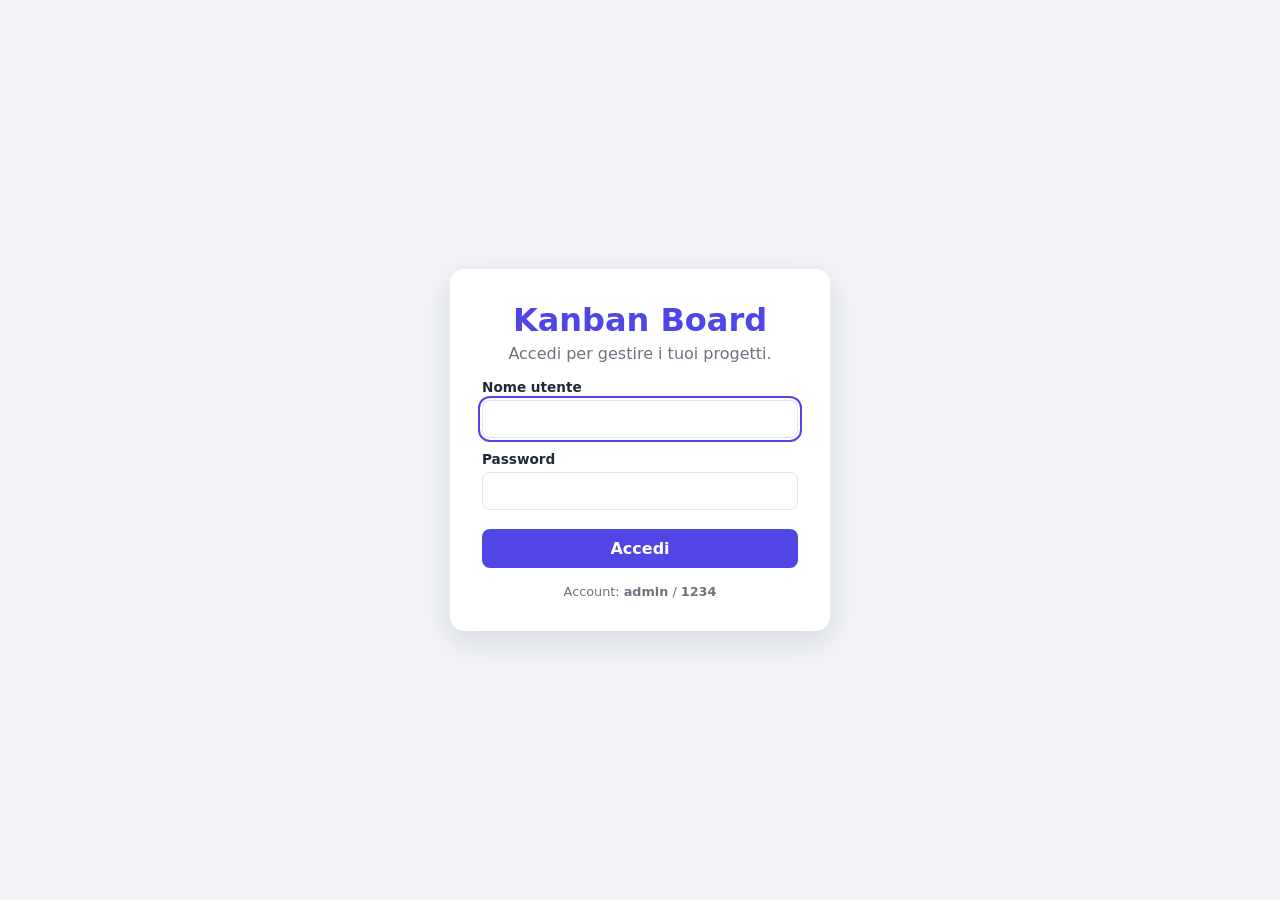
==== prova1/html/board.html @ 95789d74 "update" ====
<!DOCTYPE html>
<html lang="it">
<head>
  <meta charset="UTF-8">
  <meta name="viewport" content="width=device-width, initial-scale=1">
  <title>Progetto - Kanban</title>
  <link rel="stylesheet" href="../css/style.css">
  <script src="../js/storage.js" defer></script>
  <script src="../js/dati.js" defer></script>
  <script src="../js/board.js" defer></script>
</head>
<body>
  <header class="topbar topbar-fissa">
    <a href="../html/progetti.html" class="btn btn-secondario">&larr; Torna ai Progetti</a>
    <h1 id="titolo-progetto"></h1>
    <div class="utente">
      <span><strong id="utente-corrente"></strong></span>
      <button type="button" id="btn-logout" class="btn btn-secondario">Esci</button>
    </div>
  </header>

  <main class="contenitore">
    <section class="avanzamento" aria-label="Avanzamento del progetto">
      <div class="barra"><div class="barra-riempita" id="barra"></div></div>
      <p id="testo-avanzamento" class="progetto-info"></p>
      <button type="button" id="btn-nuova" class="btn btn-primario">+ Nuova attività</button>
    </section>

    <section id="board" class="board" aria-label="Board">
      <section class="colonna-box" data-stato="da-fare">
        <h2>Da fare <span class="contatore" id="conteggio-da-fare">0</span></h2>
        <div class="colonna" id="colonna-da-fare"></div>
      </section>
      <section class="colonna-box" data-stato="in-corso">
        <h2>In corso <span class="contatore" id="conteggio-in-corso">0</span></h2>
        <div class="colonna" id="colonna-in-corso"></div>
      </section>
      <section class="colonna-box" data-stato="completato">
        <h2>Completato <span class="contatore" id="conteggio-completato">0</span></h2>
        <div class="colonna" id="colonna-completato"></div>
      </section>
    </section>
  </main>

  <dialog id="dialog-attivita">
    <form id="form-attivita" novalidate>
      <h2 id="dialog-titolo">Nuova attività</h2>
      <input type="hidden" id="att-id">

      <label for="att-titolo">Titolo *</label>
      <input type="text" id="att-titolo" maxlength="100" autocomplete="off">

      <label for="att-descrizione">Descrizione</label>
      <textarea id="att-descrizione" rows="3" maxlength="500"></textarea>

      <div class="riga">
        <div>
          <label for="att-priorita">Priorità</label>
          <select id="att-priorita">
            <option value="bassa">Bassa</option>
            <option value="media" selected>Media</option>
            <option value="alta">Alta</option>
          </select>
        </div>
        <div>
          <label for="att-stato">Stato</label>
          <select id="att-stato">
            <option value="da-fare" selected>Da fare</option>
            <option value="in-corso">In corso</option>
            <option value="completato">Completato</option>
          </select>
        </div>
      </div>

      <label for="att-assegnatario">Assegnatario</label>
      <input type="text" id="att-assegnatario" maxlength="50" autocomplete="off">

      <p id="errore-titolo" class="errore" role="alert" hidden>Il titolo è obbligatorio.</p>

      <div class="azioni-form">
        <button type="button" id="btn-annulla" class="btn btn-secondario">Annulla</button>
        <button type="submit" class="btn btn-primario">Salva</button>
      </div>
    </form>
  </dialog>

  <template id="template-attivita">
    <article class="scheda" draggable="true">
      <h3 class="scheda-titolo"></h3>
      <p class="scheda-descrizione"></p>
      <div class="meta">
        <span class="badge scheda-priorita"></span>
        <span class="scheda-assegnatario"></span>
      </div>
      <div class="azioni">
        <button type="button" class="btn-icona btn-indietro" aria-label="Sposta indietro">&larr;</button>
        <button type="button" class="btn-icona btn-avanti" aria-label="Sposta avanti">&rarr;</button>
        <button type="button" class="btn-testo btn-modifica">Modifica</button>
        <button type="button" class="btn-testo btn-elimina">Elimina</button>
      </div>
    </article>
  </template>
</body>
</html>
---- prova1/css/style.css ----
/* Variabili di colore */
:root {
  --sfondo: #f1f3f8; --testo: #1f2937; --tenue: #6b7280; --bordo: #dfe3ee;
  --primario: #4f46e5; --primario-scuro: #4338ca; --errore: #dc2626;
  --da-fare: #f59e0b; --in-corso: #3b82f6; --completato: #10b981;
  --alta: #ef4444; --media: #f59e0b; --bassa: #10b981;
}

/* Base */
* { box-sizing: border-box; }
[hidden] { display: none !important; }
body { margin: 0; font-family: system-ui, -apple-system, "Segoe UI", Roboto, sans-serif; background: var(--sfondo); color: var(--testo); }
label { display: block; font-size: .85rem; font-weight: 600; margin: .8rem 0 .3rem; }
input, select, textarea { width: 100%; padding: .55rem .7rem; font: inherit; color: var(--testo); background: #fff; border: 1px solid var(--bordo); border-radius: 8px; }
input:focus, select:focus, textarea:focus, button:focus-visible, a:focus-visible { outline: 2px solid var(--primario); outline-offset: 2px; }
.errore { color: var(--errore); font-size: .85rem; margin: .6rem 0 0; }

/* Pulsanti */
.btn { display: inline-block; padding: .55rem 1rem; font: inherit; font-weight: 600; text-decoration: none; border: 1px solid transparent; border-radius: 8px; cursor: pointer; }
.btn-primario { background: var(--primario); color: #fff; }
.btn-primario:hover { background: var(--primario-scuro); }
.btn-secondario { background: #fff; color: var(--testo); border-color: var(--bordo); }
.btn-secondario:hover { background: #f3f4f8; }
.btn-icona, .btn-testo { font: inherit; font-size: .8rem; padding: .3rem .6rem; color: var(--testo); background: #f3f4f8; border: 1px solid var(--bordo); border-radius: 6px; cursor: pointer; }
.btn-icona:hover:not(:disabled), .btn-testo:hover { background: #e6e9f2; }
.btn-icona:disabled { opacity: .35; cursor: not-allowed; }
.btn-elimina { color: var(--errore); }

/* Barra superiore (fissa nella board, così "Torna ai Progetti" si vede sempre) */
.topbar { display: flex; align-items: center; justify-content: space-between; gap: 1rem; padding: .8rem 1.5rem; background: #fff; border-bottom: 1px solid var(--bordo); }
.topbar-fissa { position: sticky; top: 0; z-index: 10; }
.topbar h1 { margin: 0; font-size: 1.2rem; color: var(--primario); overflow-wrap: anywhere; }
.utente { display: flex; align-items: center; gap: .8rem; }
.contenitore { max-width: 1200px; margin: 0 auto; padding: 1.5rem; }

/* Barra di progresso (usata in dashboard e nella board) */
.barra { height: 12px; background: #e3e6f0; border-radius: 999px; overflow: hidden; }
.barra-riempita { width: 0; height: 100%; background: var(--completato); border-radius: 999px; transition: width .35s ease; }
.progetto-info { margin: .5rem 0 0; font-size: .85rem; color: var(--tenue); }

/* Dashboard progetti */
.nuovo-progetto { display: flex; gap: .8rem; margin-bottom: 1.5rem; }
.elenco-progetti { display: grid; grid-template-columns: repeat(auto-fill, minmax(260px, 1fr)); gap: 1rem; }
.progetto { padding: 1.1rem; background: #fff; border-radius: 12px; box-shadow: 0 1px 3px rgba(15, 23, 42, .1); }
.progetto-link { color: inherit; text-decoration: none; }
.progetto-titolo { margin: 0 0 .8rem; overflow-wrap: anywhere; }
.progetto .azioni { margin-top: 1rem; }
.vuoto { color: var(--tenue); }

/* Board */
.avanzamento { display: grid; grid-template-columns: 1fr auto; align-items: center; gap: .3rem 1rem; margin-bottom: 1.5rem; }
.avanzamento .barra { grid-column: 1 / -1; }
.avanzamento .progetto-info { margin: 0; }
.board { display: grid; grid-template-columns: repeat(3, minmax(260px, 1fr)); gap: 1rem; overflow-x: auto; padding-bottom: .5rem; }
.colonna-box { display: flex; flex-direction: column; min-height: 60vh; padding: .9rem; background: #e7eaf3; border-radius: 12px; border-top: 4px solid var(--colore); transition: background .15s; }
.colonna-box[data-stato="da-fare"] { --colore: var(--da-fare); }
.colonna-box[data-stato="in-corso"] { --colore: var(--in-corso); }
.colonna-box[data-stato="completato"] { --colore: var(--completato); }
.colonna-box.drop-attivo { background: #d8dcef; outline: 2px dashed var(--colore); outline-offset: -4px; }
.colonna-box h2 { display: flex; align-items: center; justify-content: space-between; margin: 0 0 .8rem; font-size: 1rem; }
.contatore { min-width: 1.6rem; padding: .1rem .5rem; text-align: center; font-size: .8rem; color: #fff; background: var(--colore); border-radius: 999px; }
.colonna { display: flex; flex-direction: column; gap: .7rem; flex: 1; }
.colonna:empty::before { content: "Trascina qui un'attività"; padding: 1.5rem 0; text-align: center; font-size: .9rem; color: var(--tenue); border: 2px dashed #c9cfde; border-radius: 10px; }

/* Schede */
.scheda { padding: .8rem .9rem; background: #fff; border-left: 4px solid var(--bordo); border-radius: 10px; box-shadow: 0 1px 3px rgba(15, 23, 42, .1); cursor: grab; }
.scheda.in-trascinamento { opacity: .4; }
.scheda.priorita-alta { border-left-color: var(--alta); }
.scheda.priorita-media { border-left-color: var(--media); }
.scheda.priorita-bassa { border-left-color: var(--bassa); }
.scheda-titolo { margin: 0 0 .3rem; font-size: 1rem; overflow-wrap: anywhere; }
.scheda-descrizione { margin: 0 0 .6rem; font-size: .88rem; color: var(--tenue); overflow-wrap: anywhere; }
.meta { display: flex; align-items: center; gap: .6rem; margin-bottom: .7rem; font-size: .8rem; color: var(--tenue); }
.badge { padding: .1rem .55rem; font-weight: 700; color: #fff; border-radius: 999px; }
.priorita-alta .badge { background: var(--alta); }
.priorita-media .badge { background: var(--media); }
.priorita-bassa .badge { background: var(--bassa); }
.azioni { display: flex; align-items: center; gap: .4rem; }
.btn-modifica { margin-left: auto; }

/* Finestra di dialogo */
dialog { width: min(460px, 92vw); padding: 1.5rem; color: var(--testo); border: none; border-radius: 14px; box-shadow: 0 20px 50px rgba(15, 23, 42, .3); }
dialog::backdrop { background: rgba(15, 23, 42, .5); }
dialog h2 { margin: 0 0 .5rem; }
dialog textarea { resize: vertical; }
.riga { display: grid; grid-template-columns: 1fr 1fr; gap: .8rem; }
.azioni-form { display: flex; justify-content: flex-end; gap: .6rem; margin-top: 1.2rem; }

/* Login */
.pagina-login { display: grid; place-items: center; min-height: 100vh; padding: 1rem; }
.login-box { width: min(380px, 100%); padding: 2rem; background: #fff; border-radius: 14px; box-shadow: 0 10px 30px rgba(15, 23, 42, .12); }
.login-box h1 { margin: 0; text-align: center; color: var(--primario); }
.login-box .btn { width: 100%; margin-top: 1.2rem; }
.sottotitolo { margin: .3rem 0 1rem; text-align: center; color: var(--tenue); }
.nota { margin: 1rem 0 0; text-align: center; font-size: .8rem; color: var(--tenue); }

/* Schermi stretti */
@media (max-width: 800px) {
  .board { grid-template-columns: 1fr; overflow-x: visible; }
  .colonna-box { min-height: 0; }
  .topbar { flex-wrap: wrap; padding: .8rem 1rem; }
  .topbar h1 { order: 3; flex-basis: 100%; }
  .contenitore { padding: 1rem; }
  .nuovo-progetto { flex-direction: column; }
  .riga { grid-template-columns: 1fr; }
}
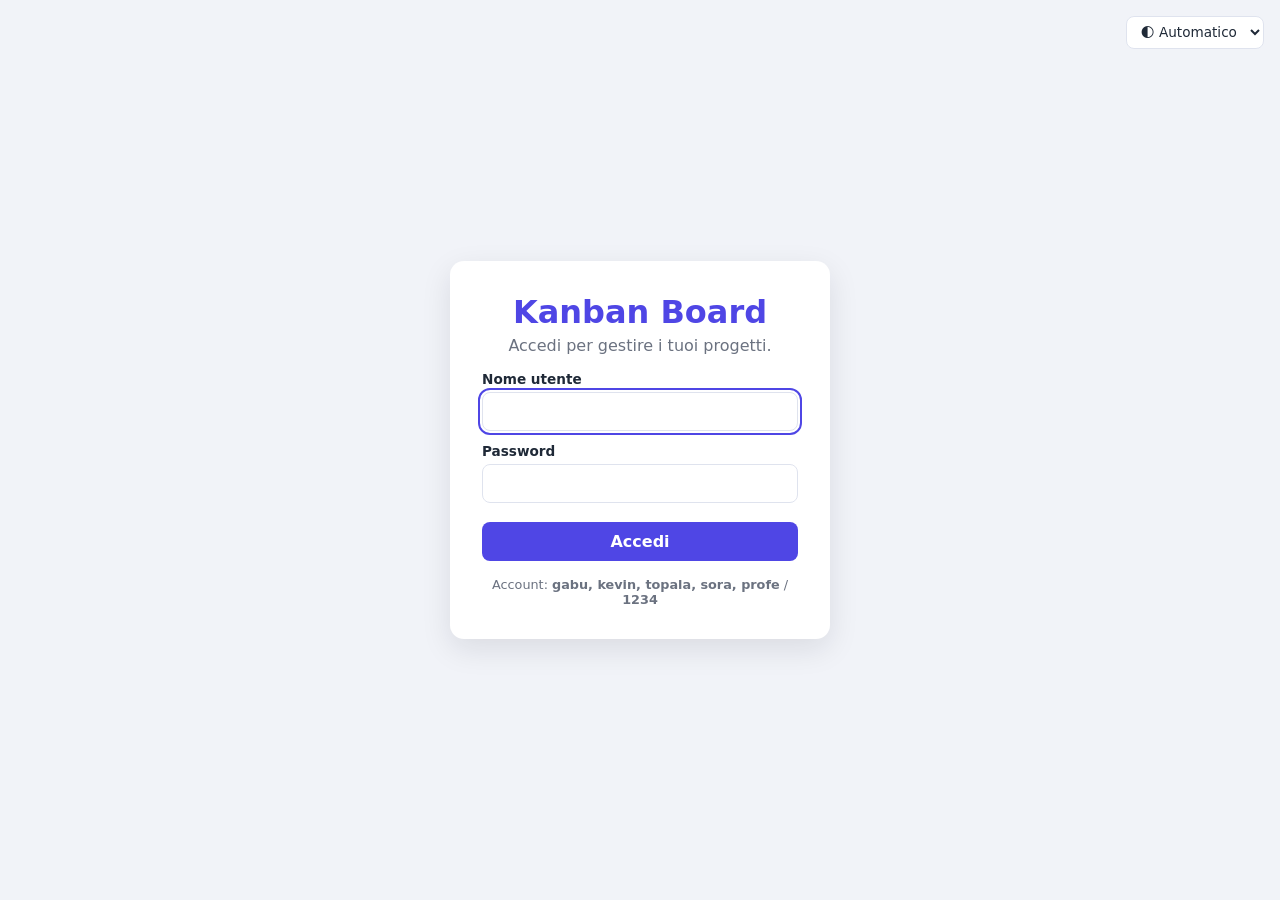
==== commit 7637be83: "update" ====
--- a/prova1/html/board.html
+++ b/prova1/html/board.html
@@ -8,6 +8,7 @@
   <script src="../js/storage.js" defer></script>
   <script src="../js/dati.js" defer></script>
   <script src="../js/board.js" defer></script>
+  <script src="../js/tema.js"></script>
 </head>
 <body>
   <header class="topbar topbar-fissa">
--- a/prova1/css/style.css
+++ b/prova1/css/style.css
@@ -1,69 +1,88 @@
-/* Variabili di colore */
+/* ===== Colori: tema chiaro (predefinito) ===== */
 :root {
+  color-scheme: light;
   --sfondo: #f1f3f8; --testo: #1f2937; --tenue: #6b7280; --bordo: #dfe3ee;
-  --primario: #4f46e5; --primario-scuro: #4338ca; --errore: #dc2626;
+  --superficie: #fff; --superficie-2: #f3f4f8; --superficie-hover: #e6e9f2;
+  --campo: #fff; --colonna: #e7eaf3; --traccia: #e3e6f0; --tratteggio: #c9cfde; --drop: #d8dcef;
+  --primario: #4f46e5; --primario-scuro: #4338ca; --titolo: #4f46e5; --errore: #dc2626;
+  --ombra: rgba(15, 23, 42, .1); --ombra-forte: rgba(15, 23, 42, .3); --velo: rgba(15, 23, 42, .5);
   --da-fare: #f59e0b; --in-corso: #3b82f6; --completato: #10b981;
   --alta: #ef4444; --media: #f59e0b; --bassa: #10b981;
 }
 
-/* Base */
+/* ===== Colori: tema scuro (attivato da tema.js con data-tema="scuro") ===== */
+:root[data-tema="scuro"] {
+  color-scheme: dark;
+  --sfondo: #0f1220; --testo: #e5e7eb; --tenue: #9ca3af; --bordo: #2a2f45;
+  --superficie: #1a1d2e; --superficie-2: #242843; --superficie-hover: #2e3354;
+  --campo: #12152a; --colonna: #151828; --traccia: #2a2f45; --tratteggio: #3a4060; --drop: #1f2440;
+  --primario: #6366f1; --primario-scuro: #4f46e5; --titolo: #a5b4fc; --errore: #f87171;
+  --ombra: rgba(0, 0, 0, .45); --ombra-forte: rgba(0, 0, 0, .7); --velo: rgba(0, 0, 0, .65);
+}
+
+/* ===== Base ===== */
 * { box-sizing: border-box; }
 [hidden] { display: none !important; }
 body { margin: 0; font-family: system-ui, -apple-system, "Segoe UI", Roboto, sans-serif; background: var(--sfondo); color: var(--testo); }
 label { display: block; font-size: .85rem; font-weight: 600; margin: .8rem 0 .3rem; }
-input, select, textarea { width: 100%; padding: .55rem .7rem; font: inherit; color: var(--testo); background: #fff; border: 1px solid var(--bordo); border-radius: 8px; }
+input, select, textarea { width: 100%; padding: .55rem .7rem; font: inherit; color: var(--testo); background: var(--campo); border: 1px solid var(--bordo); border-radius: 8px; }
+input::placeholder, textarea::placeholder { color: var(--tenue); }
 input:focus, select:focus, textarea:focus, button:focus-visible, a:focus-visible { outline: 2px solid var(--primario); outline-offset: 2px; }
 .errore { color: var(--errore); font-size: .85rem; margin: .6rem 0 0; }
 
-/* Pulsanti */
+/* ===== Selettore del tema (inserito da tema.js) ===== */
+.selettore-tema { width: auto; padding: .4rem .6rem; font-size: .85rem; cursor: pointer; }
+.selettore-fisso { position: fixed; top: 1rem; right: 1rem; z-index: 20; }
+
+/* ===== Pulsanti ===== */
 .btn { display: inline-block; padding: .55rem 1rem; font: inherit; font-weight: 600; text-decoration: none; border: 1px solid transparent; border-radius: 8px; cursor: pointer; }
 .btn-primario { background: var(--primario); color: #fff; }
 .btn-primario:hover { background: var(--primario-scuro); }
-.btn-secondario { background: #fff; color: var(--testo); border-color: var(--bordo); }
-.btn-secondario:hover { background: #f3f4f8; }
-.btn-icona, .btn-testo { font: inherit; font-size: .8rem; padding: .3rem .6rem; color: var(--testo); background: #f3f4f8; border: 1px solid var(--bordo); border-radius: 6px; cursor: pointer; }
-.btn-icona:hover:not(:disabled), .btn-testo:hover { background: #e6e9f2; }
+.btn-secondario { background: var(--superficie); color: var(--testo); border-color: var(--bordo); }
+.btn-secondario:hover { background: var(--superficie-2); }
+.btn-icona, .btn-testo { font: inherit; font-size: .8rem; padding: .3rem .6rem; color: var(--testo); background: var(--superficie-2); border: 1px solid var(--bordo); border-radius: 6px; cursor: pointer; }
+.btn-icona:hover:not(:disabled), .btn-testo:hover { background: var(--superficie-hover); }
 .btn-icona:disabled { opacity: .35; cursor: not-allowed; }
 .btn-elimina { color: var(--errore); }
 
-/* Barra superiore (fissa nella board, così "Torna ai Progetti" si vede sempre) */
-.topbar { display: flex; align-items: center; justify-content: space-between; gap: 1rem; padding: .8rem 1.5rem; background: #fff; border-bottom: 1px solid var(--bordo); }
+/* ===== Barra superiore ===== */
+.topbar { display: flex; align-items: center; justify-content: space-between; gap: 1rem; padding: .8rem 1.5rem; background: var(--superficie); border-bottom: 1px solid var(--bordo); }
 .topbar-fissa { position: sticky; top: 0; z-index: 10; }
-.topbar h1 { margin: 0; font-size: 1.2rem; color: var(--primario); overflow-wrap: anywhere; }
+.topbar h1 { margin: 0; font-size: 1.2rem; color: var(--titolo); overflow-wrap: anywhere; }
 .utente { display: flex; align-items: center; gap: .8rem; }
 .contenitore { max-width: 1200px; margin: 0 auto; padding: 1.5rem; }
 
-/* Barra di progresso (usata in dashboard e nella board) */
-.barra { height: 12px; background: #e3e6f0; border-radius: 999px; overflow: hidden; }
+/* ===== Barra di progresso ===== */
+.barra { height: 12px; background: var(--traccia); border-radius: 999px; overflow: hidden; }
 .barra-riempita { width: 0; height: 100%; background: var(--completato); border-radius: 999px; transition: width .35s ease; }
 .progetto-info { margin: .5rem 0 0; font-size: .85rem; color: var(--tenue); }
 
-/* Dashboard progetti */
+/* ===== Dashboard progetti ===== */
 .nuovo-progetto { display: flex; gap: .8rem; margin-bottom: 1.5rem; }
 .elenco-progetti { display: grid; grid-template-columns: repeat(auto-fill, minmax(260px, 1fr)); gap: 1rem; }
-.progetto { padding: 1.1rem; background: #fff; border-radius: 12px; box-shadow: 0 1px 3px rgba(15, 23, 42, .1); }
+.progetto { padding: 1.1rem; background: var(--superficie); border-radius: 12px; box-shadow: 0 1px 3px var(--ombra); }
 .progetto-link { color: inherit; text-decoration: none; }
 .progetto-titolo { margin: 0 0 .8rem; overflow-wrap: anywhere; }
 .progetto .azioni { margin-top: 1rem; }
 .vuoto { color: var(--tenue); }
 
-/* Board */
+/* ===== Board ===== */
 .avanzamento { display: grid; grid-template-columns: 1fr auto; align-items: center; gap: .3rem 1rem; margin-bottom: 1.5rem; }
 .avanzamento .barra { grid-column: 1 / -1; }
 .avanzamento .progetto-info { margin: 0; }
 .board { display: grid; grid-template-columns: repeat(3, minmax(260px, 1fr)); gap: 1rem; overflow-x: auto; padding-bottom: .5rem; }
-.colonna-box { display: flex; flex-direction: column; min-height: 60vh; padding: .9rem; background: #e7eaf3; border-radius: 12px; border-top: 4px solid var(--colore); transition: background .15s; }
+.colonna-box { display: flex; flex-direction: column; min-height: 60vh; padding: .9rem; background: var(--colonna); border-radius: 12px; border-top: 4px solid var(--colore); transition: background .15s; }
 .colonna-box[data-stato="da-fare"] { --colore: var(--da-fare); }
 .colonna-box[data-stato="in-corso"] { --colore: var(--in-corso); }
 .colonna-box[data-stato="completato"] { --colore: var(--completato); }
-.colonna-box.drop-attivo { background: #d8dcef; outline: 2px dashed var(--colore); outline-offset: -4px; }
+.colonna-box.drop-attivo { background: var(--drop); outline: 2px dashed var(--colore); outline-offset: -4px; }
 .colonna-box h2 { display: flex; align-items: center; justify-content: space-between; margin: 0 0 .8rem; font-size: 1rem; }
 .contatore { min-width: 1.6rem; padding: .1rem .5rem; text-align: center; font-size: .8rem; color: #fff; background: var(--colore); border-radius: 999px; }
 .colonna { display: flex; flex-direction: column; gap: .7rem; flex: 1; }
-.colonna:empty::before { content: "Trascina qui un'attività"; padding: 1.5rem 0; text-align: center; font-size: .9rem; color: var(--tenue); border: 2px dashed #c9cfde; border-radius: 10px; }
+.colonna:empty::before { content: "Trascina qui un'attività"; padding: 1.5rem 0; text-align: center; font-size: .9rem; color: var(--tenue); border: 2px dashed var(--tratteggio); border-radius: 10px; }
 
-/* Schede */
-.scheda { padding: .8rem .9rem; background: #fff; border-left: 4px solid var(--bordo); border-radius: 10px; box-shadow: 0 1px 3px rgba(15, 23, 42, .1); cursor: grab; }
+/* ===== Schede ===== */
+.scheda { padding: .8rem .9rem; background: var(--superficie); border-left: 4px solid var(--bordo); border-radius: 10px; box-shadow: 0 1px 3px var(--ombra); cursor: grab; }
 .scheda.in-trascinamento { opacity: .4; }
 .scheda.priorita-alta { border-left-color: var(--alta); }
 .scheda.priorita-media { border-left-color: var(--media); }
@@ -78,23 +97,23 @@
 .azioni { display: flex; align-items: center; gap: .4rem; }
 .btn-modifica { margin-left: auto; }
 
-/* Finestra di dialogo */
-dialog { width: min(460px, 92vw); padding: 1.5rem; color: var(--testo); border: none; border-radius: 14px; box-shadow: 0 20px 50px rgba(15, 23, 42, .3); }
-dialog::backdrop { background: rgba(15, 23, 42, .5); }
+/* ===== Finestra di dialogo ===== */
+dialog { width: min(460px, 92vw); padding: 1.5rem; color: var(--testo); background: var(--superficie); border: none; border-radius: 14px; box-shadow: 0 20px 50px var(--ombra-forte); }
+dialog::backdrop { background: var(--velo); }
 dialog h2 { margin: 0 0 .5rem; }
 dialog textarea { resize: vertical; }
 .riga { display: grid; grid-template-columns: 1fr 1fr; gap: .8rem; }
 .azioni-form { display: flex; justify-content: flex-end; gap: .6rem; margin-top: 1.2rem; }
 
-/* Login */
+/* ===== Login ===== */
 .pagina-login { display: grid; place-items: center; min-height: 100vh; padding: 1rem; }
-.login-box { width: min(380px, 100%); padding: 2rem; background: #fff; border-radius: 14px; box-shadow: 0 10px 30px rgba(15, 23, 42, .12); }
-.login-box h1 { margin: 0; text-align: center; color: var(--primario); }
+.login-box { width: min(380px, 100%); padding: 2rem; background: var(--superficie); border-radius: 14px; box-shadow: 0 10px 30px var(--ombra); }
+.login-box h1 { margin: 0; text-align: center; color: var(--titolo); }
 .login-box .btn { width: 100%; margin-top: 1.2rem; }
 .sottotitolo { margin: .3rem 0 1rem; text-align: center; color: var(--tenue); }
 .nota { margin: 1rem 0 0; text-align: center; font-size: .8rem; color: var(--tenue); }
 
-/* Schermi stretti */
+/* ===== Schermi stretti ===== */
 @media (max-width: 800px) {
   .board { grid-template-columns: 1fr; overflow-x: visible; }
   .colonna-box { min-height: 0; }
